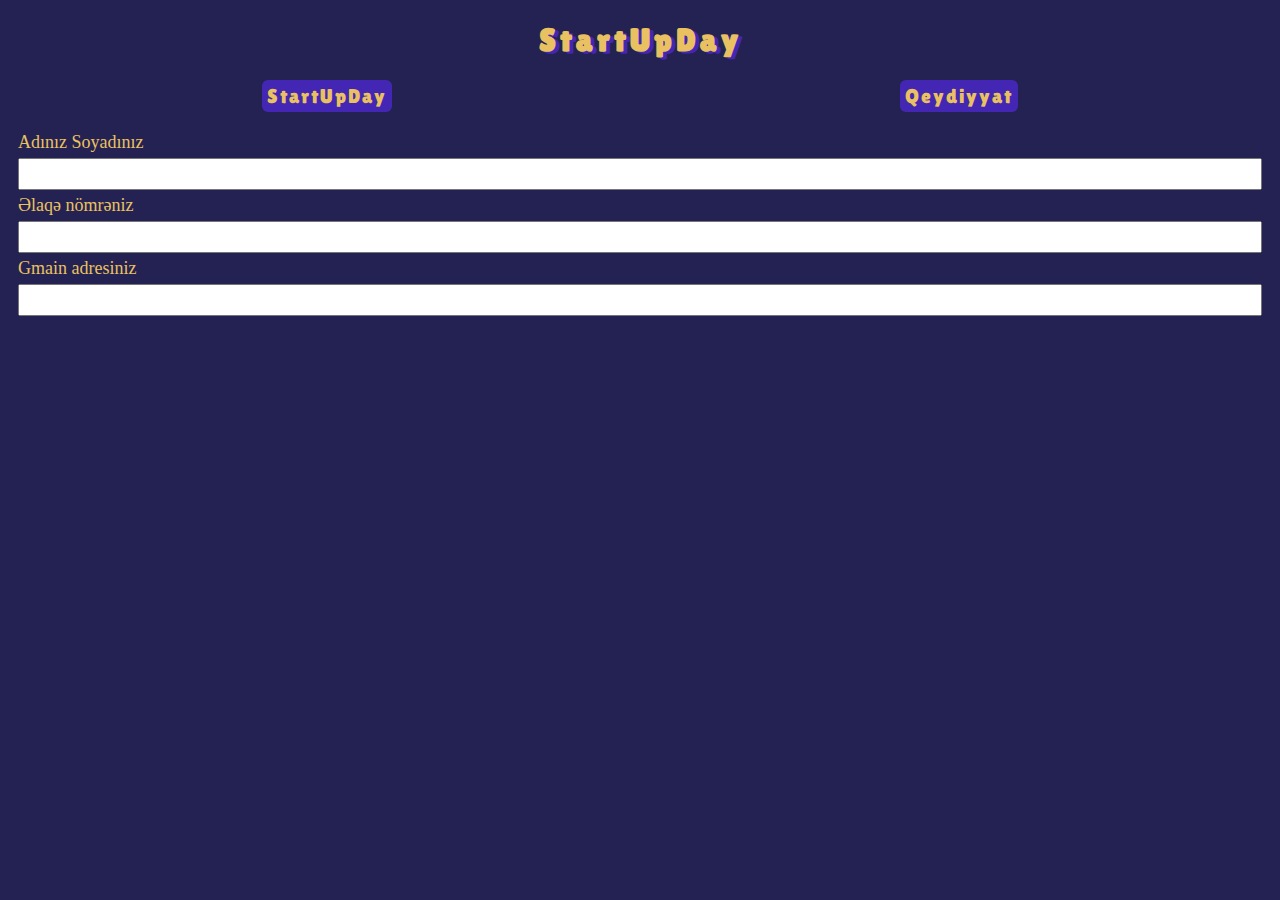
==== pages/registration.html @ 4b39756a "update registration page" ====
<!DOCTYPE html>
<html lang="en">
  <head>
    <meta charset="UTF-8" />
    <meta name="viewport" content="width=device-width, initial-scale=1.0" />
    <title>StartUpDay</title>
    <link rel="stylesheet" href="../style/main.css" />
    <link rel="stylesheet" href="../style/index.css" />
    <link rel="stylesheet" href="../style/registration.css">

    <link rel="preconnect" href="https://fonts.googleapis.com" />
    <link rel="preconnect" href="https://fonts.gstatic.com" crossorigin />
    <link
      href="https://fonts.googleapis.com/css2?family=Lilita+One&display=swap"
      rel="stylesheet"
    />
  </head>
  <body>
    <header><h1>StartUpDay</h1></header>
    <nav>
      <div>
        <a href="../index.html"><button>StartUpDay</button></a>
      </div>
      <div>
        <a href="../pages/registration.html"><button>Qeydiyyat</button> </a>
      </div>
    </nav>
    <section>
        <form action="">
            <label for="">Adınız Soyadınız</label>
            <input type="text">
            <label for="">Əlaqə nömrəniz</label>
            <input type="number">
            <label for="">Gmain adresiniz</label>
            <input type="email">
        </form>

        
    </section>
    <footer></footer>
  </body>
</html>
---- style/main.css ----
body {
  background-color: #242253;

}
---- style/index.css ----
header {
  margin-bottom: 10px;
}
h1 {
  color: #26a2b2;
  font-family: "Lilita One", sans-serif;
  letter-spacing: 4px;
  display: flex;
  justify-content: center;
  color: #eac160;
  text-shadow: #4327b4 4px 2px;
}
nav {
  display: flex;
  justify-content: space-around;
}
nav button {
    padding: 5px;
  border-radius: 6px;
  background-color: #4327b4;
  color: #eac160;
  font-family: "Lilita One", sans-serif;
  letter-spacing: 2px;
  font-size: 20px;
  border: none;
  /* transition: all 0.6 ease; */
}
nav button:active{
    transform: scale(0.8);
}
---- style/registration.css ----
form {
  margin-top: 10px;
  padding: 10px;
  display: flex;
  flex-direction: column;
  color: #eac160;
  gap: 5px;
  font-size: 18px;
    
}
form input{
    padding: 5px;
    font-size: 16px;
}
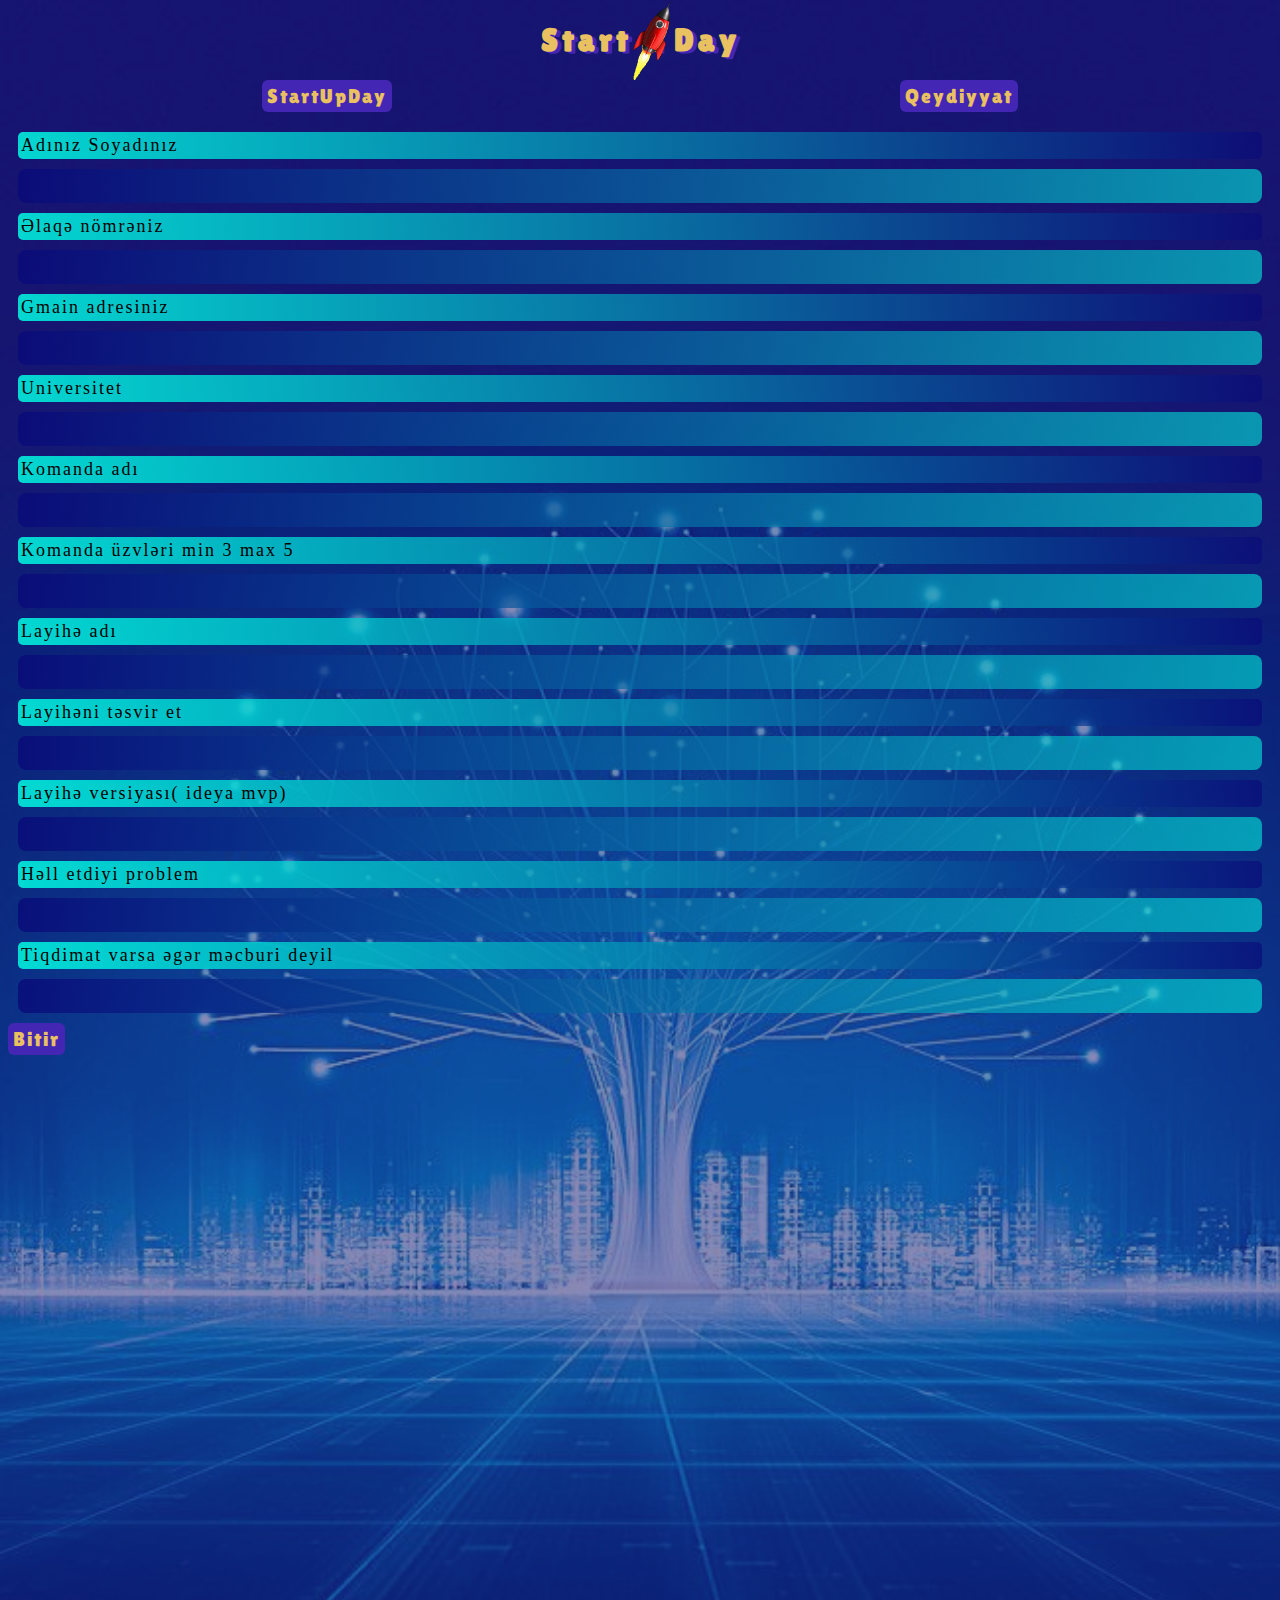
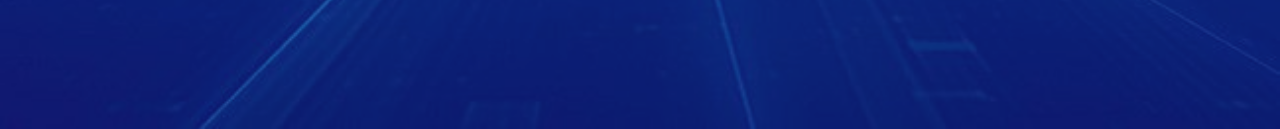
==== commit d525b7b4: "update form structor" ====
--- a/pages/registration.html
+++ b/pages/registration.html
@@ -6,7 +6,7 @@
     <title>StartUpDay</title>
     <link rel="stylesheet" href="../style/main.css" />
     <link rel="stylesheet" href="../style/index.css" />
-    <link rel="stylesheet" href="../style/registration.css">
+    <link rel="stylesheet" href="../style/registration.css" />
 
     <link rel="preconnect" href="https://fonts.googleapis.com" />
     <link rel="preconnect" href="https://fonts.gstatic.com" crossorigin />
@@ -16,7 +16,30 @@
     />
   </head>
   <body>
-    <header><h1>StartUpDay</h1></header>
+    <img
+      style="
+        position: absolute;
+        z-index: -20;
+        top: 0;
+        right: 0;
+        width: 100%;
+        opacity: 0.5;
+      "
+      width="100%"
+      src="../canvas/bg-canva-2.jfif"
+      alt=""
+    />
+
+    <header>
+      <h1>
+        Start .<span style="position: relative"
+          ><img
+            style="width: 65px; position: absolute; right: -30px; top: -20px"
+            src="../canvas/rocker-logo-without-bg.png"
+            alt="" /></span
+        >. Day
+      </h1>
+    </header>
     <nav>
       <div>
         <a href="../index.html"><button>StartUpDay</button></a>
@@ -26,16 +49,35 @@
       </div>
     </nav>
     <section>
-        <form action="">
-            <label for="">Adınız Soyadınız</label>
-            <input type="text">
-            <label for="">Əlaqə nömrəniz</label>
-            <input type="number">
-            <label for="">Gmain adresiniz</label>
-            <input type="email">
-        </form>
-
-        
+      <form action="">
+        <label  for="">Adınız Soyadınız</label>
+        <input class="class" type="text" />
+        <label for="">Əlaqə nömrəniz</label>
+        <input class="class" type="number" />
+        <label for="">Gmain adresiniz</label>
+        <input  class="class" type="email" />
+        <label for="">Universitet</label>
+        <input class="class" type="text" />
+        <label for="">Komanda adı</label>
+        <input class="class" type="text" />
+        <label for="">Komanda üzvləri min 3 max 5</label>
+        <input class="class" type="text" />
+        <label for="">Layihə adı </label>
+        <input class="class" type="text" />
+        <label for="">Layihəni təsvir et </label>
+        <input class="class" type="text" />
+        <label for="">Layihə versiyası( ideya mvp)</label>
+        <input class="class" type="text" />
+        <label for="">Həll etdiyi problem</label>
+        <input class="class" type="text" />
+        <label for="">Tiqdimat varsa əgər məcburi deyil</label>
+        <input class="class" type="text" />
+      </form>
+    </section>
+    <section>
+      <div class="finish">
+        <button>Bitir</button>
+      </div>
     </section>
     <footer></footer>
   </body>
--- a/style/main.css
+++ b/style/main.css
@@ -1,4 +1,3 @@
 body {
-  background-color: #242253;
-
+  background-color: rgb(22, 21, 111);
 }
--- a/style/index.css
+++ b/style/index.css
@@ -15,7 +15,7 @@
   justify-content: space-around;
 }
 nav button {
-    padding: 5px;
+  padding: 5px;
   border-radius: 6px;
   background-color: #4327b4;
   color: #eac160;
@@ -25,6 +25,12 @@
   border: none;
   /* transition: all 0.6 ease; */
 }
-nav button:active{
-    transform: scale(0.8);
+nav button:active {
+  transform: scale(0.8);
 }
+.sloqan {
+  color: #eac160;
+  font-family: "Courier New", Courier, monospace;
+  text-align: center;
+  letter-spacing: 2px;
+}
--- a/style/registration.css
+++ b/style/registration.css
@@ -4,11 +4,56 @@
   display: flex;
   flex-direction: column;
   color: #eac160;
-  gap: 5px;
+  gap: 10px;
   font-size: 18px;
-    
 }
-form input{
-    padding: 5px;
-    font-size: 16px;
+form input {
+  padding: 8px;
+  font-size: 16px;
+  color: antiquewhite;
+}
+form label {
+  padding: 3px;
+  border-radius: 5px;
+  color: black;
+  letter-spacing: 2px;
+  background: rgb(0, 255, 231);
+  background: linear-gradient(
+    90deg,
+    rgba(0, 255, 229, 0.826) 0%,
+    rgba(9, 9, 121, 0.6419817927170868) 100%
+  );
+}
+
+.class {
+  background: rgb(9, 9, 121);
+  background: linear-gradient(
+    90deg,
+    rgba(9, 9, 121, 1) 0%,
+    hsla(174, 100%, 50%, 0.686) 100%
+  );
+  border: none;
+  opacity: 0.8;
+  border-radius: 8px;
+  /* border-top: 2px solid white;
+  border:2px solid white; */
+  /* box-shadow: #eac160 2px 4px 6px 2px; */
+  /* border-top: solid 2px rgb(255, 255, 255);
+  border-left: solid 3px rgb(255, 255, 255); */
+}
+
+.finish button{
+  
+  padding: 5px;
+  border-radius: 6px;
+  background-color: #4327b4;
+  color: #eac160;
+  font-family: "Lilita One", sans-serif;
+  letter-spacing: 2px;
+  font-size: 20px;
+  border: none;
+
+}
+.finish button:active {
+  transform: scale(0.8);
 }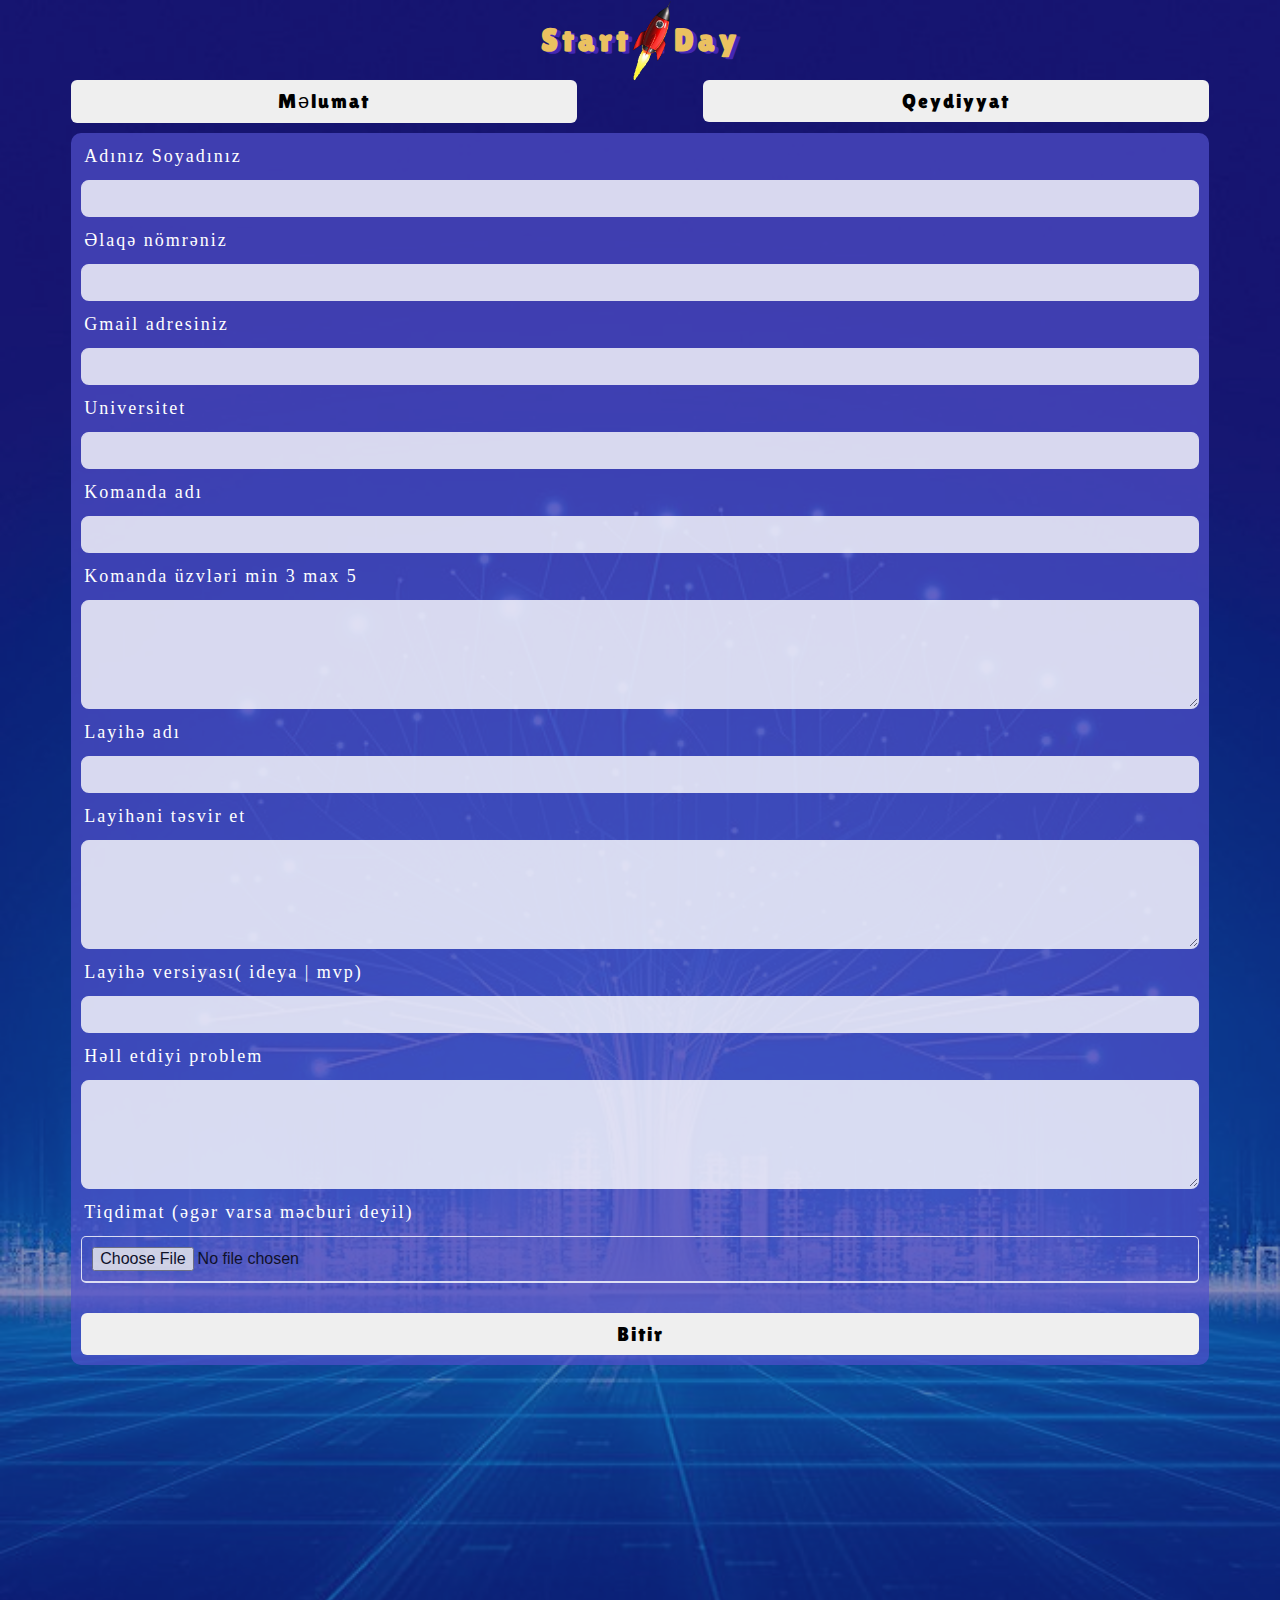
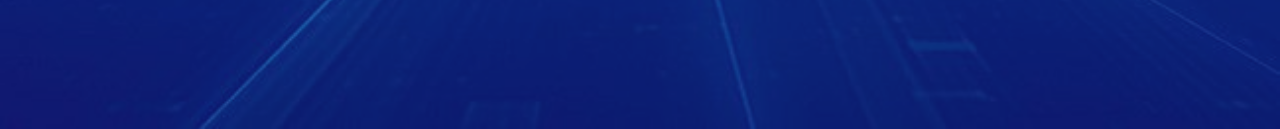
==== commit 5e2b443c: "update 03" ====
--- a/pages/registration.html
+++ b/pages/registration.html
@@ -42,43 +42,65 @@
     </header>
     <nav>
       <div>
-        <a href="../index.html"><button>StartUpDay</button></a>
+        <a href="../index.html"><button>Məlumat</button></a>
       </div>
       <div>
         <a href="../pages/registration.html"><button>Qeydiyyat</button> </a>
       </div>
     </nav>
-    <section>
+    <section class="containerBig">
       <form action="">
-        <label  for="">Adınız Soyadınız</label>
+        <label for="">Adınız Soyadınız</label>
         <input class="class" type="text" />
         <label for="">Əlaqə nömrəniz</label>
         <input class="class" type="number" />
-        <label for="">Gmain adresiniz</label>
-        <input  class="class" type="email" />
+        <label for="">Gmail adresiniz</label>
+        <input class="class" type="email" />
+
         <label for="">Universitet</label>
         <input class="class" type="text" />
         <label for="">Komanda adı</label>
         <input class="class" type="text" />
         <label for="">Komanda üzvləri min 3 max 5</label>
-        <input class="class" type="text" />
+        <textarea class="class" name="" id="" cols="20" rows="5"></textarea>
         <label for="">Layihə adı </label>
         <input class="class" type="text" />
         <label for="">Layihəni təsvir et </label>
-        <input class="class" type="text" />
-        <label for="">Layihə versiyası( ideya mvp)</label>
+        <textarea class="class" name="" id="" cols="20" rows="5"></textarea>
+        <label for="">Layihə versiyası( ideya | mvp)</label>
         <input class="class" type="text" />
         <label for="">Həll etdiyi problem</label>
-        <input class="class" type="text" />
-        <label for="">Tiqdimat varsa əgər məcburi deyil</label>
-        <input class="class" type="text" />
+        <textarea class="class" name="" id="" cols="20" rows="5"></textarea>
+        <label for="">Tiqdimat (əgər varsa məcburi deyil)</label>
+        <input
+          class="class"
+          type="file"
+          style="border-radius: 5px; padding: 10px"
+        />
+        
+        <button type="submit">Bitir</button>
       </form>
     </section>
-    <section>
+    <!-- <section>
+      <form>
+        <div>
+          <label for="email-input">Label text</label><br />
+          <input
+            id="email-input"
+            type="email"
+            name="email-inputted"
+            placeholder="placeholder-text"
+          />
+        </div>
+
+        <button type="submit">Submit</button>
+      </form>
+    </section> -->
+    <!-- <section>
       <div class="finish">
         <button>Bitir</button>
       </div>
-    </section>
+    </section> -->
     <footer></footer>
   </body>
 </html>
--- a/style/main.css
+++ b/style/main.css
@@ -1,3 +1,8 @@
 body {
   background-color: rgb(22, 21, 111);
 }
+
+.containerBig{
+  max-width: 90%;
+  margin: auto;
+}--- a/style/index.css
+++ b/style/index.css
@@ -13,12 +13,17 @@
 nav {
   display: flex;
   justify-content: space-around;
+  width: 100%;
+}
+nav div {
+  width: 40%;
 }
 nav button {
-  padding: 5px;
+  width: 100%;
+  padding: 10px;
   border-radius: 6px;
-  background-color: #4327b4;
-  color: #eac160;
+  /* background-color: #4327b4;
+  color: #eac160; */
   font-family: "Lilita One", sans-serif;
   letter-spacing: 2px;
   font-size: 20px;
@@ -26,7 +31,7 @@
   /* transition: all 0.6 ease; */
 }
 nav button:active {
-  transform: scale(0.8);
+  transform: scale(0.9);
 }
 .sloqan {
   color: #eac160;
@@ -34,3 +39,23 @@
   text-align: center;
   letter-spacing: 2px;
 }
+
+/** layihenin meqsedleri */
+
+.goalSection {
+  background-color: rgba(22, 21, 111, 0.7);
+  border-radius: 8px;
+  display: flex;
+  flex-direction: column;
+  margin-bottom: 20px ;
+  padding: 1rem;
+}
+
+.goalSection .text-head {
+  font-size: 20px;
+  color: white;
+}
+.goalSection ul li {
+  color: white;
+  margin-top: 10px;
+}
--- a/style/registration.css
+++ b/style/registration.css
@@ -1,40 +1,47 @@
 form {
+  background-color: rgb(81 80 204 / 70%);
+  border-radius: 10px;
   margin-top: 10px;
   padding: 10px;
   display: flex;
   flex-direction: column;
-  color: #eac160;
+
   gap: 10px;
   font-size: 18px;
 }
 form input {
   padding: 8px;
   font-size: 16px;
-  color: antiquewhite;
+}
+form textarea {
+  padding: 8px;
+  font-size: 16px;
 }
 form label {
   padding: 3px;
   border-radius: 5px;
-  color: black;
+  color: white;
   letter-spacing: 2px;
-  background: rgb(0, 255, 231);
+  /* background: rgb(0, 255, 231);
   background: linear-gradient(
     90deg,
-    rgba(0, 255, 229, 0.826) 0%,
+    rgba(0, 255, 229, 0.656) 0%,
     rgba(9, 9, 121, 0.6419817927170868) 100%
-  );
+  ); */
 }
 
 .class {
-  background: rgb(9, 9, 121);
+  /* background: rgb(9, 9, 121);
   background: linear-gradient(
     90deg,
-    rgba(9, 9, 121, 1) 0%,
-    hsla(174, 100%, 50%, 0.686) 100%
-  );
-  border: none;
+    rgba(9, 9, 121, 0.42) 0%,
+    hsla(174, 100%, 50%, 0.524) 100%
+  ); */
+  border: 1px solid #fff;
   opacity: 0.8;
+  outline: none;
   border-radius: 8px;
+  border-bottom: 2px solid white;
   /* border-top: 2px solid white;
   border:2px solid white; */
   /* box-shadow: #eac160 2px 4px 6px 2px; */
@@ -42,18 +49,19 @@
   border-left: solid 3px rgb(255, 255, 255); */
 }
 
-.finish button{
-  
-  padding: 5px;
+form button {
+  margin-top: 20px;
+  width: 100%;
+  padding: 10px;
   border-radius: 6px;
-  background-color: #4327b4;
-  color: #eac160;
+  /* background-color: #4327b4;
+  color: #eac160; */
   font-family: "Lilita One", sans-serif;
   letter-spacing: 2px;
   font-size: 20px;
   border: none;
-
+  transition: all 0.2;
 }
-.finish button:active {
-  transform: scale(0.8);
-}+form button:active {
+  transform: scale(0.95);
+}
